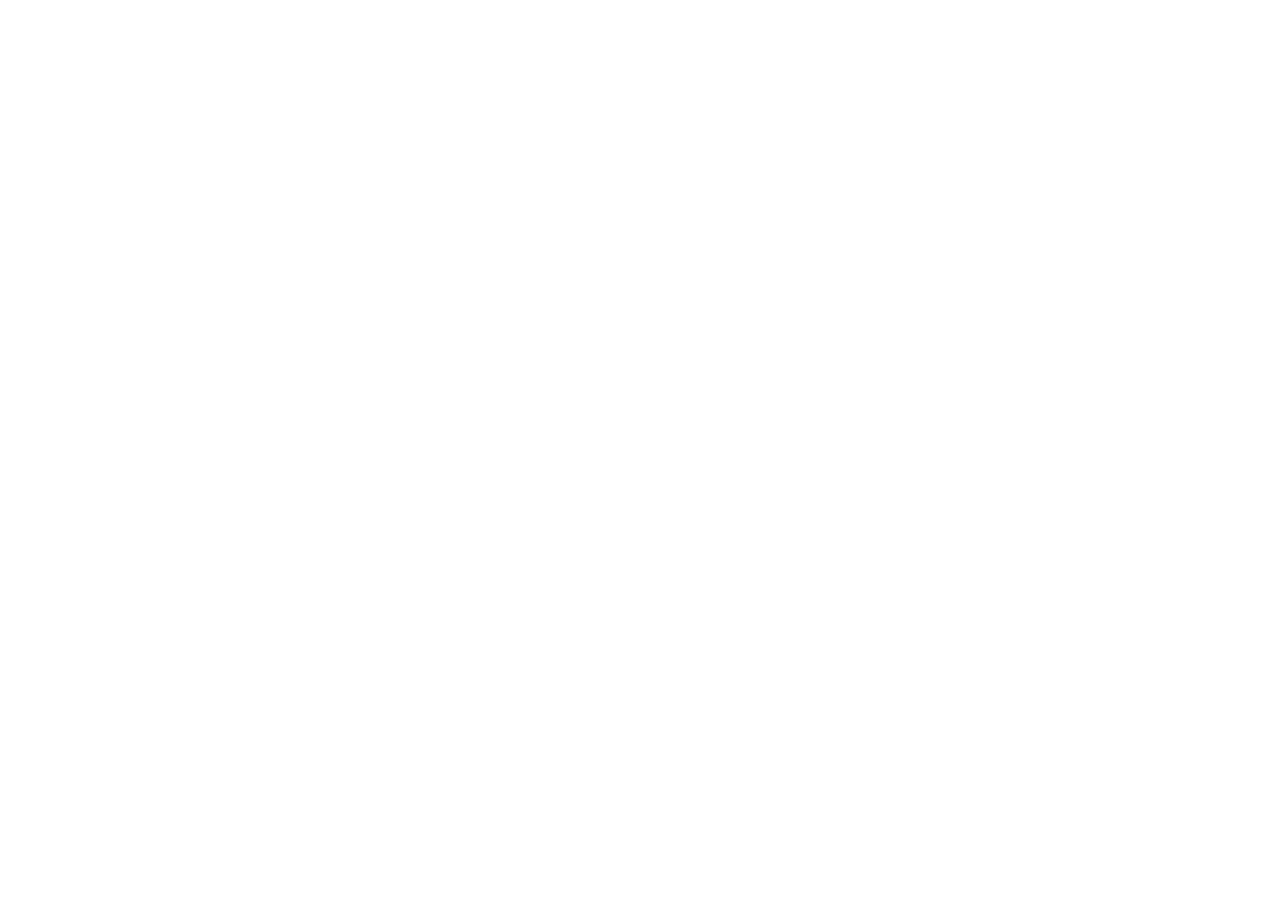
==== index.html @ f67eeeac "Initialization and Buttons" ====
<!DOCTYPE html>
<html lang="en">
  <head>
    <meta charset="UTF-8" />
    <meta http-equiv="X-UA-Compatible" content="IE=edge" />
    <meta name="viewport" content="width=device-width, initial-scale=1.0" />
    <link rel="stylesheet" href="/Styles/normalize.css" />
    <link rel="stylesheet" href="Styles/style.css" />
    <link rel="preconnect" href="https://fonts.googleapis.com">
<link rel="preconnect" href="https://fonts.gstatic.com" crossorigin>
<link href="https://fonts.googleapis.com/css2?family=Inter:wght@400;500&display=swap" rel="stylesheet">
    <title>Document</title>
  </head>
  <body>
    
  </body>
</html>
---- Styles/style.css ----
*,::after,::before{
    box-sizing: border-box;
    padding: 0;
    margin: 0;
}

:root{
    --color-primary:#4C5FD5;
    --color-secondary:#dadbf1;
    --color-accent:#fff;
    --color-headings:#000;
}
html{
    font-size: 62.5%;
}
/*Typography*/
body{
    font-family: 'Inter', sans-serif;
    font-size:2rem;
}

/*Headings*/
h1, h2, h3{
    color: var(--color-headings);
}
h1{
    font-size: 5rem;
}
h2{
    font-size: 2rem;
}
/*Buttons*/

.btn{
    font-size: 1.5rem;
    border-radius: 10px;
    vertical-align: middle;
    margin: 1rem;
    color: var(--color-accent);
}
.btn--primary{
    background-color: var(--color-primary);
    padding: 1rem 1.5rem;
    width: fit-content;
}
.btn--outlined{
    padding: 1rem;
    background-color: rgb(25, 24, 25);
    width: fit-content;
    border: 1px solid var(--color-accent);
}
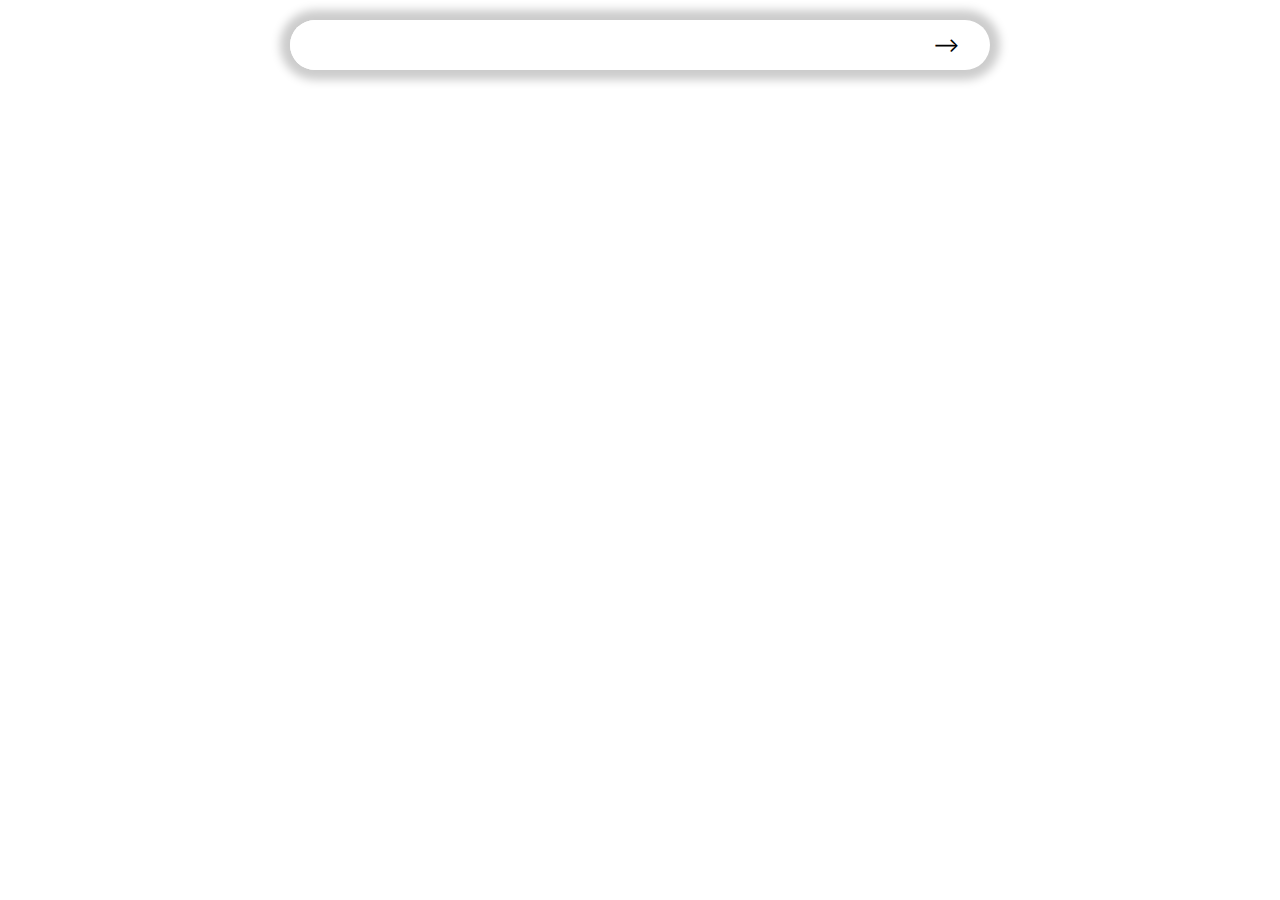
==== commit 7eaa48a3: "Input-group" ====
--- a/index.html
+++ b/index.html
@@ -6,12 +6,24 @@
     <meta name="viewport" content="width=device-width, initial-scale=1.0" />
     <link rel="stylesheet" href="/Styles/normalize.css" />
     <link rel="stylesheet" href="Styles/style.css" />
-    <link rel="preconnect" href="https://fonts.googleapis.com">
-<link rel="preconnect" href="https://fonts.gstatic.com" crossorigin>
-<link href="https://fonts.googleapis.com/css2?family=Inter:wght@400;500&display=swap" rel="stylesheet">
+    <link rel="preconnect" href="https://fonts.googleapis.com" />
+    <link rel="preconnect" href="https://fonts.gstatic.com" crossorigin />
+    <link
+      href="https://fonts.googleapis.com/css2?family=Inter:wght@400;500&display=swap"
+      rel="stylesheet"
+    />
     <title>Document</title>
   </head>
   <body>
-    
+    <section class="input-section">
+        <div class="input-group">
+                <input type="text" name="" class="input" id="">
+
+                <div class="arrow-container" style="width: 100px;">
+                    <div class="arrow "> --></div>
+                </div>
+        </div>
+
+    </section>
   </body>
 </html>
--- a/Styles/style.css
+++ b/Styles/style.css
@@ -48,4 +48,50 @@
     background-color: rgb(25, 24, 25);
     width: fit-content;
     border: 1px solid var(--color-accent);
+}
+
+/*Arrows*/
+
+.arrw__container{
+    width: 80px;
+}
+.arrow{
+
+    vertical-align: middle;
+    margin: auto;
+    padding: auto 2rem;
+    font-size: 20px;
+    color: var(--color-headings);
+    cursor: pointer;
+    width: fit-content;
+}
+.arrow--primary{
+    font-size: 1.5rem;
+    color: var(--color-primary);
+}
+.arrow--primary:hover{
+    transition: 0.5s;
+    transform: scale(1.2);
+}
+/*Input*/
+.input-group{
+    margin: 2rem auto;
+    width: 90%;
+    max-width: 700px;
+    display:flex;
+    flex-wrap: nowrap;
+    overflow: hidden;
+    border-radius: 30px;
+    align-items: center;
+    box-shadow: 0 0 10px 10px #ccc;
+
+}
+.input{
+    width: 100%;
+    flex-grow: 1;
+    font-size:1.2rem;
+    outline: none;
+    height: 5rem;
+    padding: 1rem 2rem;
+    border: 0;
 }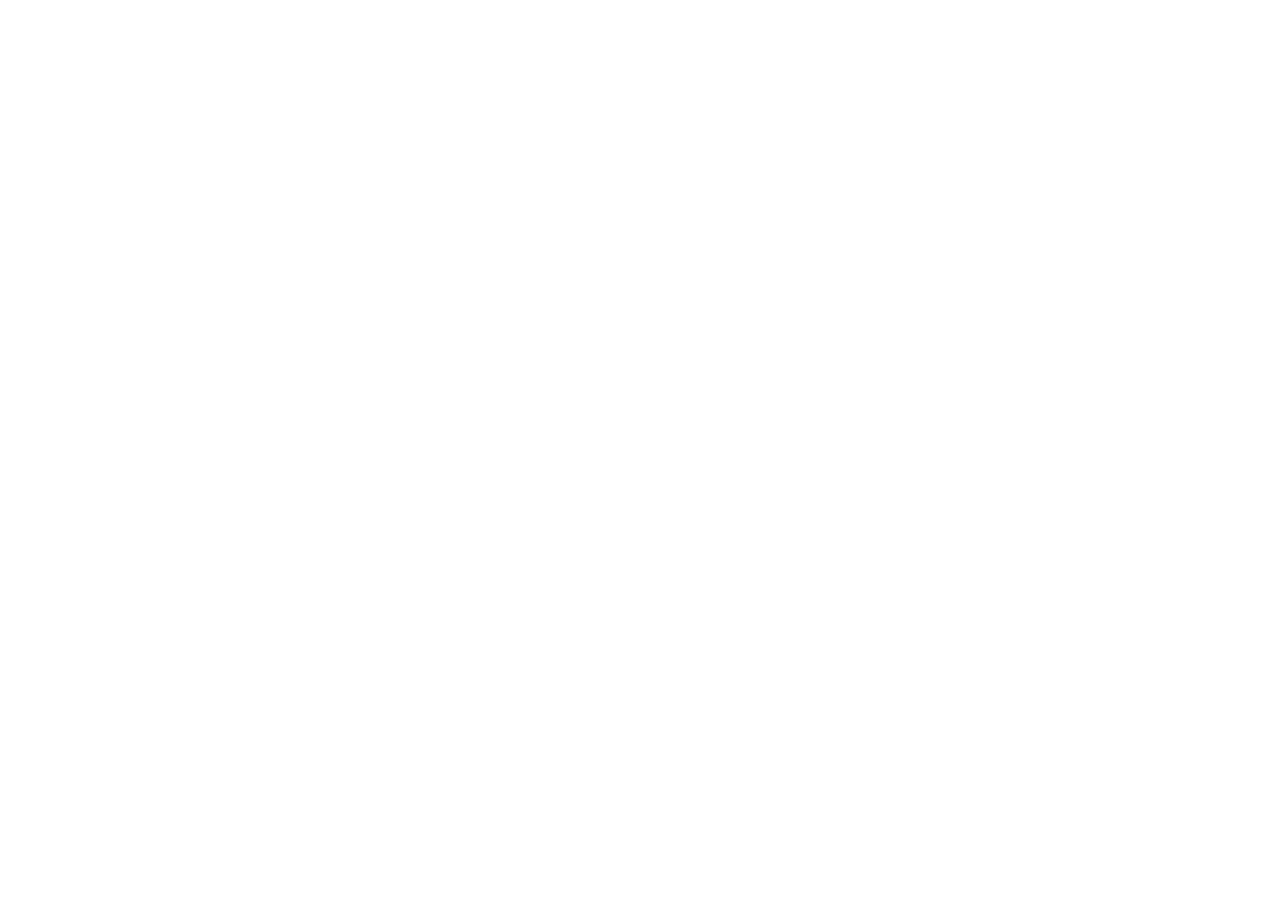
==== commit f42c5571: "Media Componnents" ====
--- a/index.html
+++ b/index.html
@@ -15,15 +15,6 @@
     <title>Document</title>
   </head>
   <body>
-    <section class="input-section">
-        <div class="input-group">
-                <input type="text" name="" class="input" id="">
-
-                <div class="arrow-container" style="width: 100px;">
-                    <div class="arrow "> --></div>
-                </div>
-        </div>
-
-    </section>
+   
   </body>
 </html>
--- a/Styles/style.css
+++ b/Styles/style.css
@@ -94,4 +94,47 @@
     height: 5rem;
     padding: 1rem 2rem;
     border: 0;
+}
+
+/*Links*/
+.links{
+    text-decoration: none;
+    font-size: 2rem;
+    padding-left: 1.5rem;
+}
+.links--primary{
+    color: var(--color-primary);
+}
+
+/*Media*/
+
+.media{
+    display:flex;
+}
+.media .media__image-container{
+    width: 100px;
+    height: 100px;
+    flex-shrink: 0;
+}
+.media__image-container>img{
+    width: 100%;
+    height: 100%;
+   
+}
+.media__body{
+    flex-grow: 1;
+    margin-left: 3rem;
+}
+.media__title{
+    color: var(--color-headings);
+    margin-bottom: 1rem;
+    font-size: 2.2rem;
+}
+.media__content{
+    font-size: 1.8rem;
+    opacity: 0.7;
+    margin-bottom: 2rem;
+}
+.media__body .links{
+    padding: 0;
 }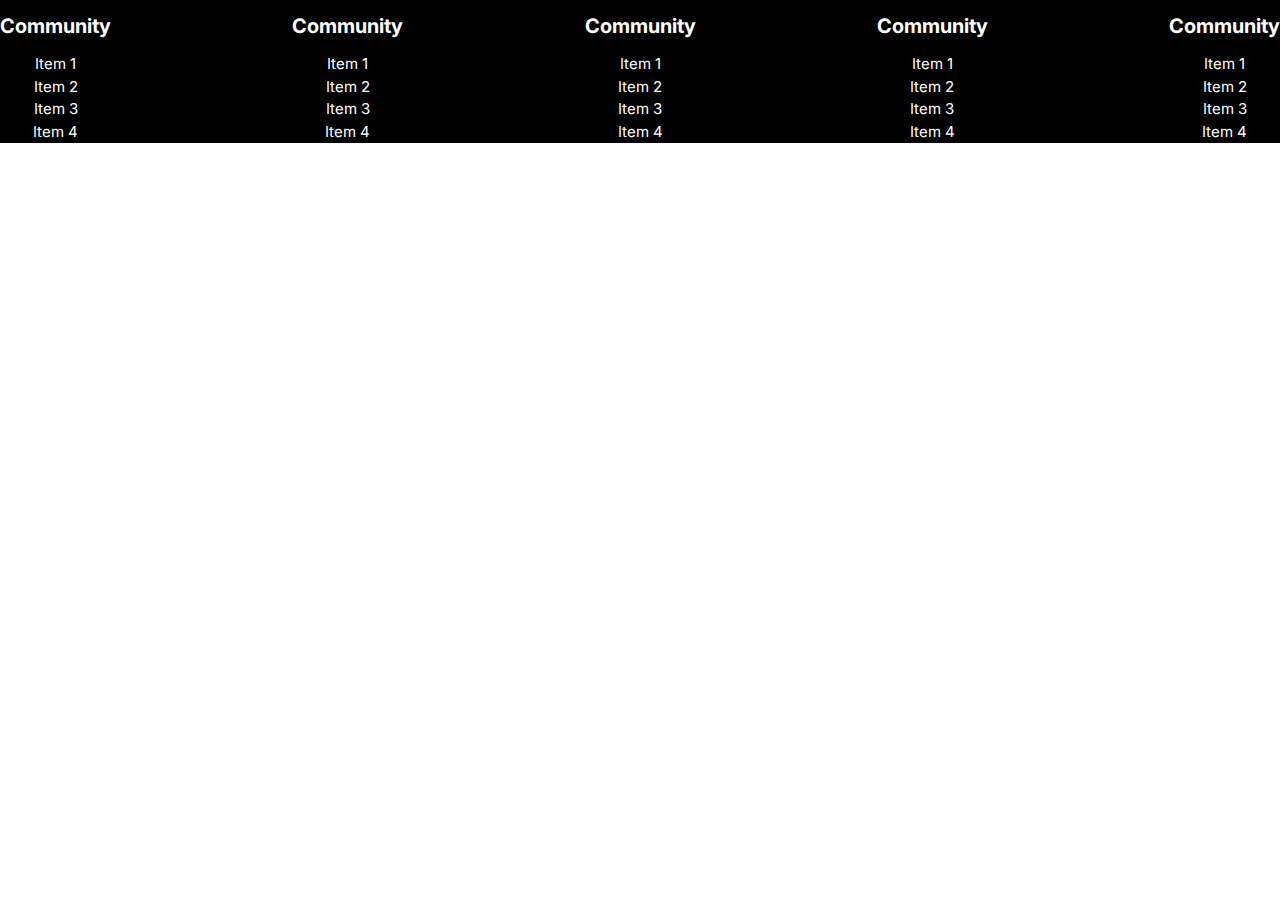
==== commit 11d3d7b9: "Footer" ====
--- a/index.html
+++ b/index.html
@@ -15,6 +15,69 @@
     <title>Document</title>
   </head>
   <body>
-   
+        <footer class="footer">
+            <section class="footer__container">
+
+                <div class="list-container">
+                        <div class="list__title">
+                            <h2 class="list__heading">Community</h2>
+                        </div>
+                            <ul class="list">
+                                <li class="list__item">Item 1</li>
+                                <li class="list__item">Item 2</li>
+                                <li class="list__item">Item 3</li>
+                                <li class="list__item">Item 4</li>
+                            </ul>
+                </div>
+
+                <div class="list-container">
+                            <div class="list__title">
+                                <h2 class="list__heading">Community</h2>
+                            </div>
+                                <ul class="list">
+                                    <li class="list__item">Item 1</li>
+                                    <li class="list__item">Item 2</li>
+                                    <li class="list__item">Item 3</li>
+                                    <li class="list__item">Item 4</li>
+                                </ul>
+                </div>
+
+                <div class="list-container">
+                                <div class="list__title">
+                                    <h2 class="list__heading">Community</h2>
+                                </div>
+                                    <ul class="list">
+                                        <li class="list__item">Item 1</li>
+                                        <li class="list__item">Item 2</li>
+                                        <li class="list__item">Item 3</li>
+                                        <li class="list__item">Item 4</li>
+                                    </ul>
+                </div>
+
+                <div class="list-container">
+                    <div class="list__title">
+                        <h2 class="list__heading">Community</h2>
+                    </div>
+                        <ul class="list">
+                            <li class="list__item">Item 1</li>
+                            <li class="list__item">Item 2</li>
+                            <li class="list__item">Item 3</li>
+                            <li class="list__item">Item 4</li>
+                        </ul>
+                </div>
+
+                <div class="list-container">
+                        <div class="list__title">
+                            <h2 class="list__heading">Community</h2>
+                        </div>
+                            <ul class="list">
+                                <li class="list__item">Item 1</li>
+                                <li class="list__item">Item 2</li>
+                                <li class="list__item">Item 3</li>
+                                <li class="list__item">Item 4</li>
+                            </ul>
+                </div>
+            </section>
+        </footer>
   </body>
 </html>
--- a/Styles/style.css
+++ b/Styles/style.css
@@ -137,4 +137,61 @@
 }
 .media__body .links{
     padding: 0;
+}
+
+/*Grid*/
+
+.grid{
+    display: grid;
+    padding: 1.5rem 2rem;
+    
+}
+@media screen and (min-width:768px) {
+    .grid--1x2{
+        grid-template-columns: repeat(2,1fr);
+    }
+}
+/*Lists*/
+
+.list{
+    list-style-type: none;
+}
+.list__item{
+    line-height: 1.5;
+}
+.list__heading{
+    margin:1.5rem 0;
+}
+
+/*Footer*/
+.footer{
+    background-color: var(--color-headings);
+    
+}
+.footer .list__heading,
+ .footer .list__item{
+   text-align: center;
+}
+
+.footer .list__heading{
+    color: var(--color-accent);
+    font-size: 3rem;
+}
+.footer .list{
+    color: var(--color-accent);
+    font-size: 2rem;
+
+}
+@media  screen and (min-width:768px) {
+    .footer__container{
+        display: flex;
+        justify-content: space-between;
+        
+    }
+    .footer .list__heading{
+        font-size: 2rem;
+    }
+    .footer .list{
+        font-size: 1.5rem;
+    }
 }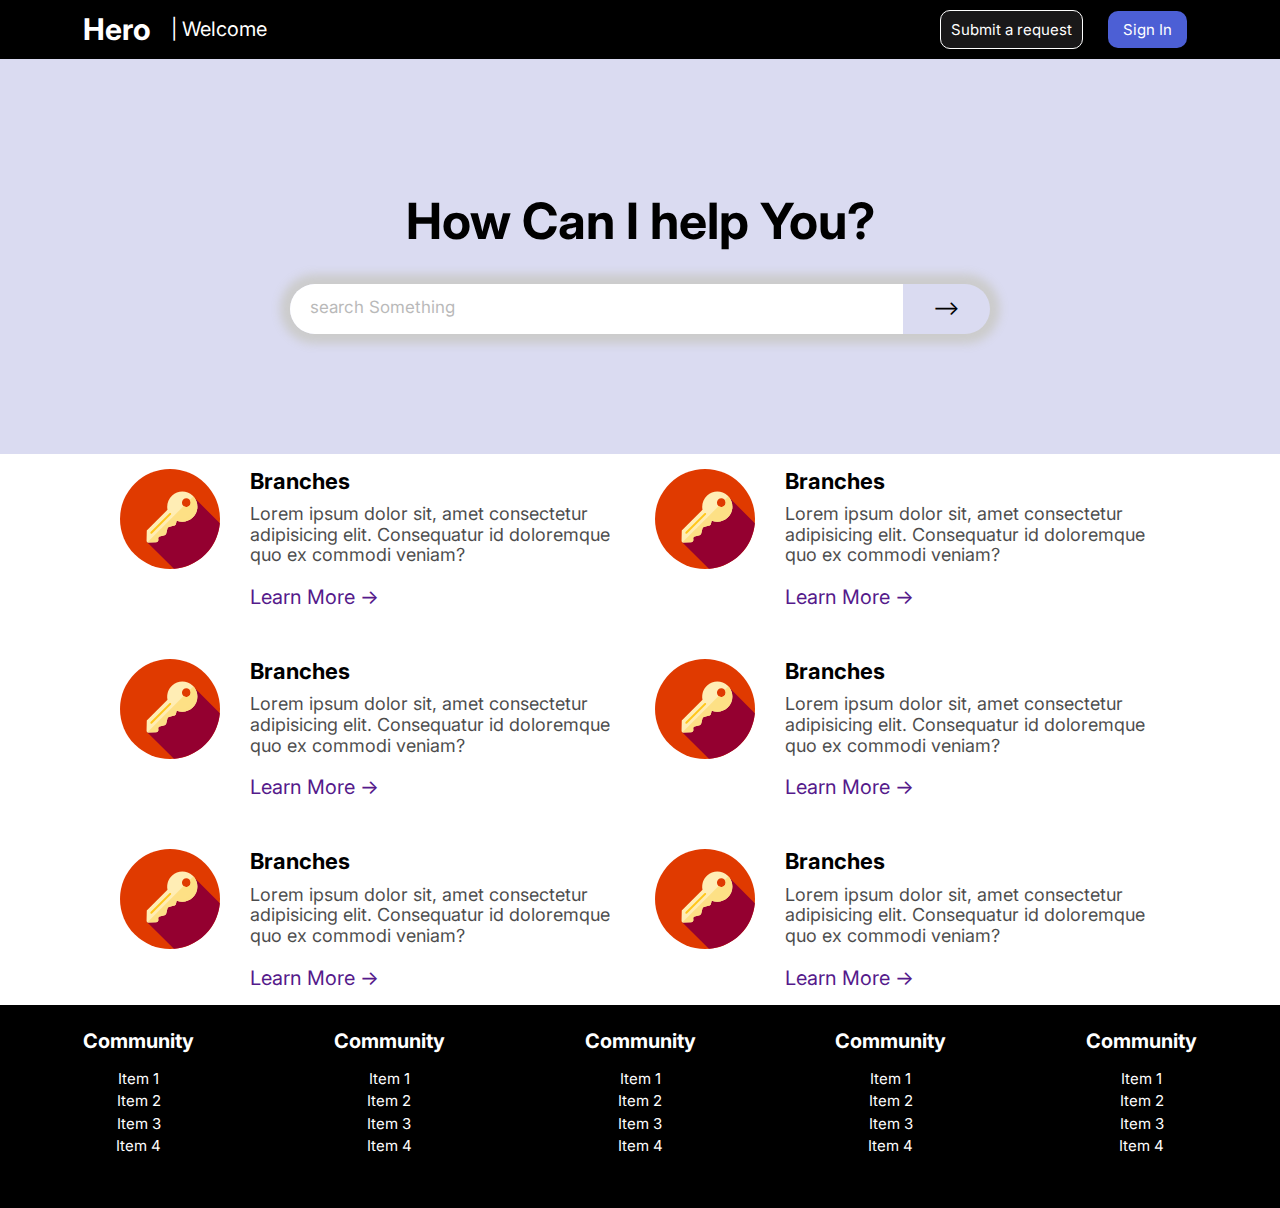
==== commit c2c02afd: "Full project" ====
--- a/index.html
+++ b/index.html
@@ -15,10 +15,173 @@
     <title>Document</title>
   </head>
   <body>
-        <footer class="footer">
-            <section class="footer__container">
-
-                <div class="list-container">
+    <!--NavBar-->
+<nav class="navbar-container">
+    <div class="navbar container">
+      <div class="navbar__brand">
+        <h2 class="navbar__heading">Hero</h2>
+        <p class="navbar__content">| Welcome</p>
+      </div>
+      <div class="navbar__buttons">
+        <div class="btn btn--outlined">Submit a request</div>
+        <div class="btn btn--primary">Sign In</div>
+      </div>
+    </div>
+  </nav>
+
+
+<!--Hero Section-->
+    <section class="hero">
+        <h1 class="hero__heading">How Can I help You?</h1>
+        <section class="input-section">
+            <div class="input-group">
+                    <input type="text" name="" class="input" id="" placeholder="search Something">
+        
+                    <div class="arrow-container" style="width: 100px;">
+                        <div class="arrow "> --></div>
+                    </div>
+            </div>
+        </section>
+    </section>
+    <!--Media-->
+    <div class="container--small">
+
+        <section class="grid grid--1x2">
+    
+            <article class="media">
+              <div class="media__image-container">
+                <img
+                  src="Images/image.svg"
+                  class="media__image"
+                  alt="A key well designed"
+                />
+              </div>
+              <div class="media__body">
+                <h2 class="media__title">Branches</h2>
+                <p class="media__content">
+                  Lorem ipsum dolor sit, amet consectetur adipisicing elit. Consequatur
+                  id doloremque quo ex commodi veniam?
+                </p>
+                <a href="" class="links">Learn More -></a>
+              </div>
+            </article>
+    
+            <article class="media">
+                <div class="media__image-container">
+                  <img
+                    src="Images/image.svg"
+                    class="media__image"
+                    alt="A key well designed"
+                  />
+                </div>
+                <div class="media__body">
+                  <h2 class="media__title">Branches</h2>
+                  <p class="media__content">
+                    Lorem ipsum dolor sit, amet consectetur adipisicing elit. Consequatur
+                    id doloremque quo ex commodi veniam?
+                  </p>
+                  <a href="" class="links">Learn More -></a>
+                </div>
+              </article>
+    
+    
+              <article class="media">
+                <div class="media__image-container">
+                  <img
+                    src="Images/image.svg"
+                    class="media__image"
+                    alt="A key well designed"
+                  />
+                </div>
+                <div class="media__body">
+                  <h2 class="media__title">Branches</h2>
+                  <p class="media__content">
+                    Lorem ipsum dolor sit, amet consectetur adipisicing elit. Consequatur
+                    id doloremque quo ex commodi veniam?
+                  </p>
+                  <a href="" class="links">Learn More -></a>
+                </div>
+              </article>
+    
+    
+              <article class="media">
+                <div class="media__image-container">
+                  <img
+                    src="Images/image.svg"
+                    class="media__image"
+                    alt="A key well designed"
+                  />
+                </div>
+                <div class="media__body">
+                  <h2 class="media__title">Branches</h2>
+                  <p class="media__content">
+                    Lorem ipsum dolor sit, amet consectetur adipisicing elit. Consequatur
+                    id doloremque quo ex commodi veniam?
+                  </p>
+                  <a href="" class="links">Learn More -></a>
+                </div>
+              </article>
+    
+              <article class="media">
+                <div class="media__image-container">
+                  <img
+                    src="Images/image.svg"
+                    class="media__image"
+                    alt="A key well designed"
+                  />
+                </div>
+                <div class="media__body">
+                  <h2 class="media__title">Branches</h2>
+                  <p class="media__content">
+                    Lorem ipsum dolor sit, amet consectetur adipisicing elit. Consequatur
+                    id doloremque quo ex commodi veniam?
+                  </p>
+                  <a href="" class="links">Learn More -></a>
+                </div>
+              </article>
+    
+              <article class="media">
+                <div class="media__image-container">
+                  <img
+                    src="Images/image.svg"
+                    class="media__image"
+                    alt="A key well designed"
+                  />
+                </div>
+                <div class="media__body">
+                  <h2 class="media__title">Branches</h2>
+                  <p class="media__content">
+                    Lorem ipsum dolor sit, amet consectetur adipisicing elit. Consequatur
+                    id doloremque quo ex commodi veniam?
+                  </p>
+                  <a href="" class="links">Learn More -></a>
+                </div>
+              </article>
+    
+        </section>
+    </div>
+
+   
+        <!--Footer-->
+
+<footer class="footer">
+    <div class="container">
+
+        <section class="footer__container">
+    
+            <div class="list-container">
+                    <div class="list__title">
+                        <h2 class="list__heading">Community</h2>
+                    </div>
+                        <ul class="list">
+                            <li class="list__item">Item 1</li>
+                            <li class="list__item">Item 2</li>
+                            <li class="list__item">Item 3</li>
+                            <li class="list__item">Item 4</li>
+                        </ul>
+            </div>
+    
+            <div class="list-container">
                         <div class="list__title">
                             <h2 class="list__heading">Community</h2>
                         </div>
@@ -28,9 +191,9 @@
                                 <li class="list__item">Item 3</li>
                                 <li class="list__item">Item 4</li>
                             </ul>
-                </div>
-
-                <div class="list-container">
+            </div>
+    
+            <div class="list-container">
                             <div class="list__title">
                                 <h2 class="list__heading">Community</h2>
                             </div>
@@ -40,21 +203,21 @@
                                     <li class="list__item">Item 3</li>
                                     <li class="list__item">Item 4</li>
                                 </ul>
-                </div>
-
-                <div class="list-container">
-                                <div class="list__title">
-                                    <h2 class="list__heading">Community</h2>
-                                </div>
-                                    <ul class="list">
-                                        <li class="list__item">Item 1</li>
-                                        <li class="list__item">Item 2</li>
-                                        <li class="list__item">Item 3</li>
-                                        <li class="list__item">Item 4</li>
-                                    </ul>
-                </div>
-
-                <div class="list-container">
+            </div>
+    
+            <div class="list-container">
+                <div class="list__title">
+                    <h2 class="list__heading">Community</h2>
+                </div>
+                    <ul class="list">
+                        <li class="list__item">Item 1</li>
+                        <li class="list__item">Item 2</li>
+                        <li class="list__item">Item 3</li>
+                        <li class="list__item">Item 4</li>
+                    </ul>
+            </div>
+    
+            <div class="list-container">
                     <div class="list__title">
                         <h2 class="list__heading">Community</h2>
                     </div>
@@ -64,20 +227,10 @@
                             <li class="list__item">Item 3</li>
                             <li class="list__item">Item 4</li>
                         </ul>
-                </div>
-
-                <div class="list-container">
-                        <div class="list__title">
-                            <h2 class="list__heading">Community</h2>
-                        </div>
-                            <ul class="list">
-                                <li class="list__item">Item 1</li>
-                                <li class="list__item">Item 2</li>
-                                <li class="list__item">Item 3</li>
-                                <li class="list__item">Item 4</li>
-                            </ul>
-                </div>
-            </section>
-        </footer>
+            </div>
+        </section>
+    </div>
+</footer>
+ 
   </body>
 </html>
--- a/Styles/style.css
+++ b/Styles/style.css
@@ -29,25 +29,42 @@
 h2{
     font-size: 2rem;
 }
+.container{
+    max-width: 1114px;
+    margin: 0 auto;
+}
+.container--small{
+    max-width: 1080px;
+    margin: 0 auto;
+}
 /*Buttons*/
 
 .btn{
+   
     font-size: 1.5rem;
     border-radius: 10px;
     vertical-align: middle;
-    margin: 1rem;
+    margin:2rem 1rem;
+    width: 100vh;
+    text-align: center;
     color: var(--color-accent);
 }
 .btn--primary{
     background-color: var(--color-primary);
     padding: 1rem 1.5rem;
-    width: fit-content;
+    
 }
 .btn--outlined{
     padding: 1rem;
     background-color: rgb(25, 24, 25);
-    width: fit-content;
     border: 1px solid var(--color-accent);
+}
+@media screen and (min-width:768px){
+    .btn{
+        display: inline-block;
+        width: fit-content;
+        margin: 1rem;
+    }
 }
 
 /*Arrows*/
@@ -95,6 +112,10 @@
     padding: 1rem 2rem;
     border: 0;
 }
+::placeholder{
+    opacity: 0.5;
+    font-size: 1.7rem;
+}
 
 /*Links*/
 .links{
@@ -144,7 +165,7 @@
 .grid{
     display: grid;
     padding: 1.5rem 2rem;
-    
+    gap:5rem 3rem;
 }
 @media screen and (min-width:768px) {
     .grid--1x2{
@@ -166,6 +187,7 @@
 /*Footer*/
 .footer{
     background-color: var(--color-headings);
+    padding: 1rem 0 5rem;
     
 }
 .footer .list__heading,
@@ -194,4 +216,42 @@
     .footer .list{
         font-size: 1.5rem;
     }
+}
+
+/*NavBar*/
+.navbar-container{
+    background-color: var(--color-headings);
+}
+.navbar{
+    
+    display: flex;
+    flex-direction: column;
+    align-items: center;
+    justify-content: space-between;
+}
+.navbar__brand{
+    display: flex;
+}
+.navbar .navbar__heading{
+    color: var(--color-accent);
+    font-size: 3rem;
+
+}
+.navbar .navbar__content{
+    align-self: center;
+    margin-left: 2rem;
+    color:var(--color-accent);
+}
+@media screen and (min-width: 768px) {
+    .navbar{
+        display: flex;
+        flex-direction: row;
+    }
+}
+/*Hero Section*/
+
+.hero{
+    background-color: var(--color-secondary);
+    padding: 10rem 0;
+    text-align: center;
 }